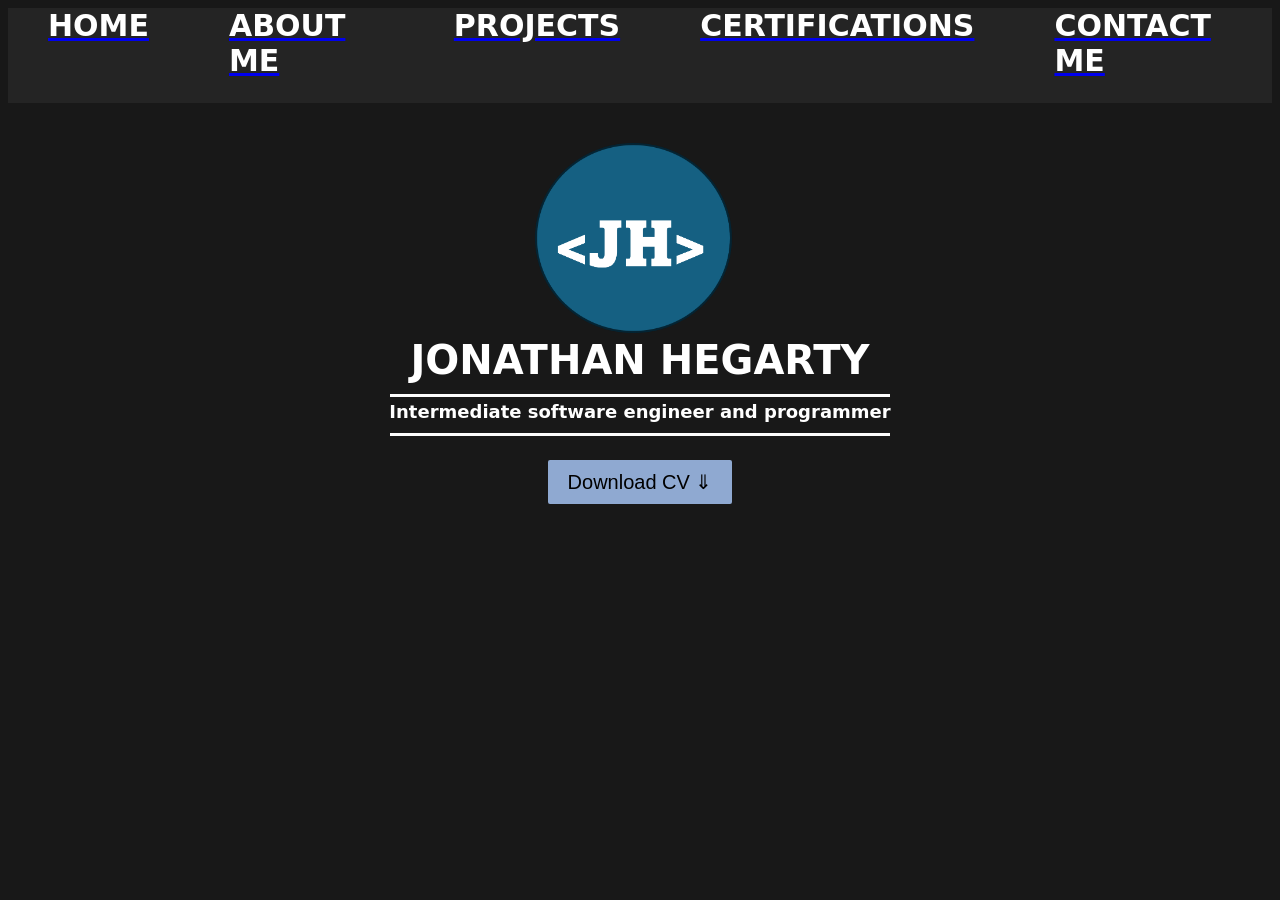
==== index.html @ aac06970 "Rename home.html to index.html" ====
<!DOCTYPE html>
<html>
  <head>
    <title>
      Jonathan-Hegarty.com
    </title>
</style>

    <Link rel = "stylesheet" href = "Styles/container.css">
    <Link rel = "stylesheet" href = "Styles/images.css">
    <Link rel = "stylesheet" href = "Styles/text.css">
    <Link rel = "stylesheet" href = "Styles/buttons.css">

  </head>
  <body style="background-color:rgb(24, 24, 24);">
    <div class="container">
      <div><a href = "home.html"><span class="header-link">HOME</span></div>
      <div><a href = "about-me.html"><span class="header-link">ABOUT ME</span></a> </div>
      <div><a href = "projects.html"><span class="header-link">PROJECTS</span></a></div>
      <div><a href = "certifications.html"><span class="header-link">CERTIFICATIONS</span></a></div>
      <div><a href = "contact-me.html"><span class="header-link">CONTACT ME</span></a></div>
    </div>

   <div class= "elements">
    <div><img src = "Images/logo.png" class = "logo"></div>
    <div><p class = "name">JONATHAN HEGARTY</p></div>
    <div><img src = "Images/white.png" class = "border1"></div>
    <div><p class = "job-profile">Intermediate software engineer and programmer</p></div>
    <div><img src = "Images/white.png" class = "border2"></div>
    <div><Button class ="download-cv"> Download CV &#8659;</Button></div>
  </div>

 
  </body>
</html>
---- Styles/container.css ----
.container {
      display: flex;
      background-color: rgb(36, 36, 36);
      margin: 0;
      padding-bottom: 10px;
      justify-content: space-around;
    }

    .container div {
      background-color: rgb(36, 36, 36);
      color: white;
      margin-bottom: 10px;
      margin-left: 10px;
      margin-right: 10px;
      padding-top: 0px;
      font-size: 30px;
      font-family: system-ui, -apple-system, BlinkMacSystemFont, 'Segoe UI', Roboto, Oxygen, Ubuntu, Cantarell, 'Open Sans', 'Helvetica Neue', sans-serif;
      font-weight: bold;
      padding-bottom: 5px;
      padding-left: 30px;
      padding-right: 30px;
    }

    
    .header-link{
      color: white;
      text-decoration: none;
    }

    .elements{
            width: 100%;
      height: 100%;
  justify-content: center;
  align-items: center;
  text-align: center;
  min-height: 100px;

    }
---- Styles/images.css ----
.logo{
  margin-top: 40px;
  padding-left: 60px;
  width: 330px;
  height: 250px;
}


    @media (min-width: 900px) {
      .logo {
        width: 250px;
        height: 190px;
        padding-left: 40px;
      }
    }

    @media (min-width: 1500px) {
      .logo {
        margin-top: 40px;
        padding-left: 60px;
  width: 380px;
  height: 300px;
  margin-bottom: 10px;
      }
    }

    


.border1{
margin-top: 0px;

  width: 550px;
  height: 5px;
}

    @media (min-width: 990px) {
      .border1 {
        width: 500px;
          height: 3px;
       
      }
    }

    
    @media (min-width: 1500px) {
      .border1 {
        width: 750px;
          height: 5px;
      }
    }


.border2{

  width: 550px;
  height: 5px;
}

    @media (min-width: 990px) {
      .border2 {
        width: 500px;
          height: 3px;
       
      }
    }

        @media (min-width: 1500px) {
      .border2 {
        width: 750px;
          height: 5px;
      }
    }

.borderimg1{
    position:absolute;
  left:10px;
  top:80px; 
  width: 150px;
  height: 150px;
}
 .borderimg2{
  
        position:absolute;
    top:575px;
  width: 150px;
  height: 150px;
  rotate: 270deg;
 }

     @media (min-width: 990px) {
      .borderimg2 {
        position:absolute;
        top:475px;
        
      }

           @media (min-width: 1500px) {
      .borderimg2 {
        position:absolute;
        top:790px;
        
      }
    }
  }
---- Styles/text.css ----
.name{
  font-size: 50px;
  color: white;
  font-family: system-ui, -apple-system, BlinkMacSystemFont, 'Segoe UI', Roboto, Oxygen, Ubuntu, Cantarell, 'Open Sans', 'Helvetica Neue', sans-serif;
  font-weight: bold;
  margin-bottom: 0px;
  margin-top: 0px;
}

@media (min-width: 990px) {
      .name {
  font-size: 40px;
  margin-left: 0px;
      }
    }


    @media (min-width: 1500px) {
      .name {
  font-size: 70px;
  margin-bottom: 0px;
  margin-top: 0px;
      }
    }
.job-profile{
  font-size: 22px;
  color: white;
  font-family: system-ui, -apple-system, BlinkMacSystemFont, 'Segoe UI', Roboto, Oxygen, Ubuntu, Cantarell, 'Open Sans', 'Helvetica Neue', sans-serif;
  font-weight: bold;
  margin-top: 0px;
  margin-bottom: 0px;
}

@media (min-width: 990px) {
      .job-profile {
  font-size: 18px;
  margin-left: 0px;
      }
    }
    @media (min-width: 1500px) {
      .job-profile {
  font-size: 30px;
      }
    }
.project-list{
  font-size: 45px;
  margin-top: 10px;
  margin-bottom: 0px;
  margin-left: 40px;
  color: white;
  font-family: system-ui, -apple-system, BlinkMacSystemFont, 'Segoe UI', Roboto, Oxygen, Ubuntu, Cantarell, 'Open Sans', 'Helvetica Neue', sans-serif;
  font-weight:50px;
}
.project-list-part{
  font-size:25px;
  margin-top: 20px;
  margin-left: 40px;
  margin-bottom: 5px;
  color: white;
  font-family: system-ui, -apple-system, BlinkMacSystemFont, 'Segoe UI', Roboto, Oxygen, Ubuntu, Cantarell, 'Open Sans', 'Helvetica Neue', sans-serif;
}
.project-list-download{
  font-size:20px;
  margin-top:0px;
  margin-left: 40px;
  color: rgba(0, 162, 255, 0.952);
  font-family: system-ui, -apple-system, BlinkMacSystemFont, 'Segoe UI', Roboto, Oxygen, Ubuntu, Cantarell, 'Open Sans', 'Helvetica Neue', sans-serif;
}





.contact-details{
  font-size: 20px;
  margin-top: 0px;
  margin-left: 40px;
  color: white;
  font-family: system-ui, -apple-system, BlinkMacSystemFont, 'Segoe UI', Roboto, Oxygen, Ubuntu, Cantarell, 'Open Sans', 'Helvetica Neue', sans-serif;
  font-style: italic;
}

.contact-header{
  margin-bottom: 3px;
  color: white;
  font-family: system-ui, -apple-system, BlinkMacSystemFont, 'Segoe UI', Roboto, Oxygen, Ubuntu, Cantarell, 'Open Sans', 'Helvetica Neue', sans-serif;
  font-size: 30px;
    margin-left: 40px;
  font-style: bold;
}
---- Styles/buttons.css ----
.download-cv{
    color:black;
    padding-top: 10px;
    padding-bottom: 10px;
    margin-left: 0px;
    margin-top: 40px;
    padding-left: 20px;
    padding-right: 20px;
    font-size: 30px;
    background-color: rgb(143, 169, 209);
    border-radius: 2px;
    border: none;
    transition: opacity 0.15s;     transition: color 0.15s;
    
}

    @media (min-width: 990px) {
      .download-cv {
        font-size: 20px;
        margin-top: 20px;
      }
    }

        @media (min-width: 1500px) {
      .download-cv {
        font-size: 40px;
        margin-top: 40px;
      }
    }

.download-cv:hover{
    opacity: 0.75;
}

.download-cv:active{
    opacity: 0.75;; 
    color: white;
}
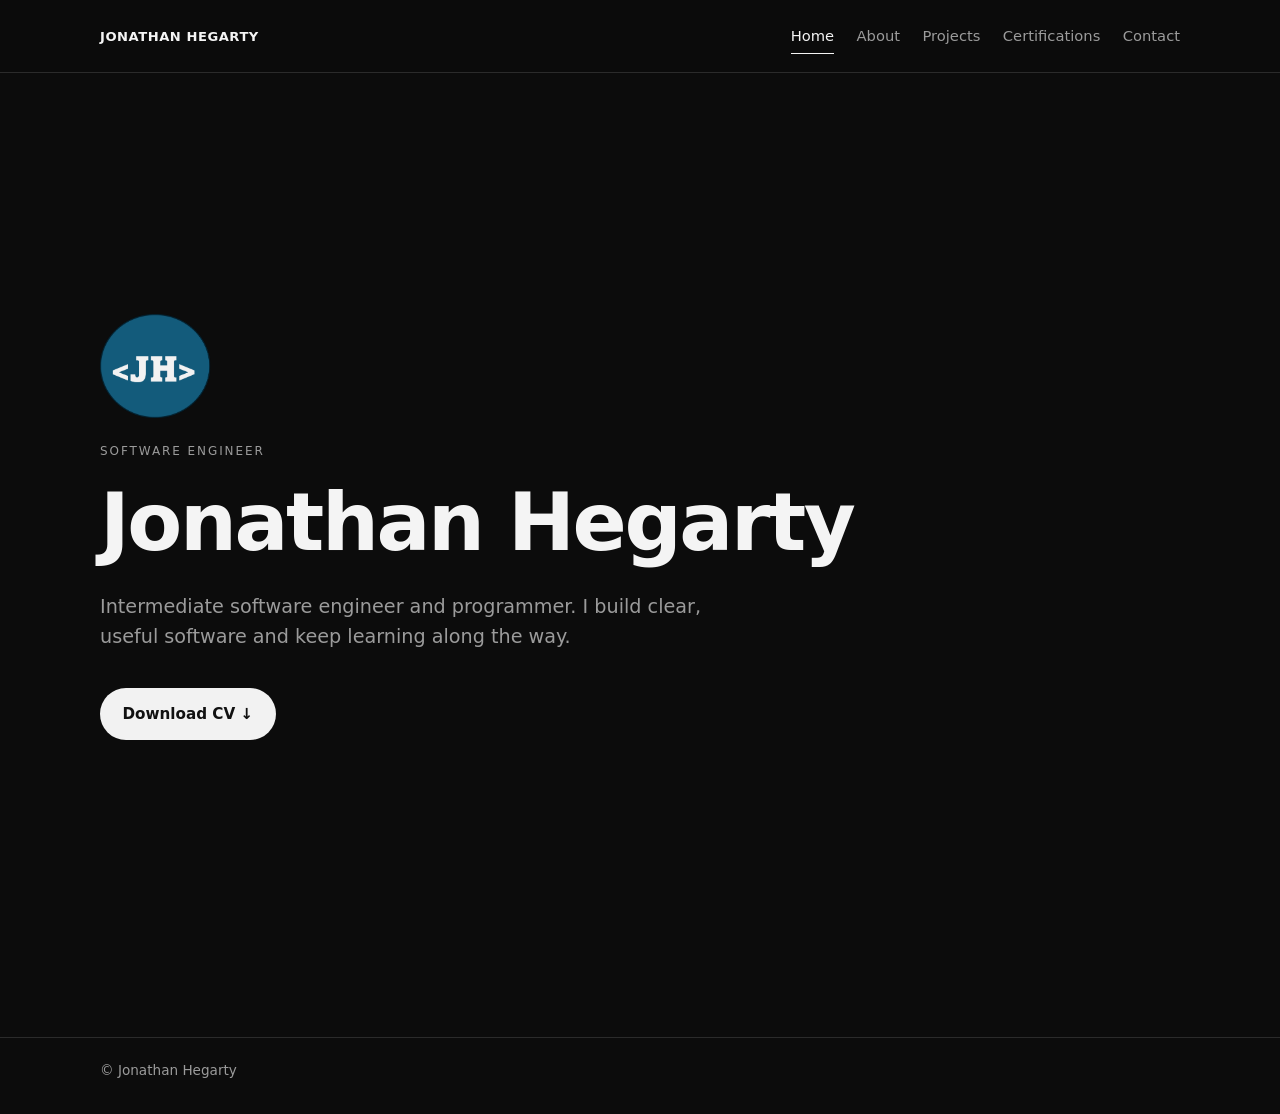
==== commit 68b7c197: "Add files via upload" ====
--- a/index.html
+++ b/index.html
@@ -1,35 +1,39 @@
 <!DOCTYPE html>
-<html>
+<html lang="en">
   <head>
-    <title>
-      Jonathan-Hegarty.com
-    </title>
-</style>
+    <meta charset="UTF-8">
+    <meta name="viewport" content="width=device-width, initial-scale=1.0">
+    <title>Jonathan Hegarty</title>
+    <link rel="stylesheet" href="Styles/main.css">
+  </head>
+  <body>
+    <header class="site-header">
+      <div class="nav-wrap">
+        <a class="brand" href="index.html">Jonathan Hegarty</a>
+        <input type="checkbox" id="nav-toggle" class="nav-toggle">
+        <label for="nav-toggle" class="nav-toggle-label" aria-label="Open menu"><span></span></label>
+        <nav class="nav">
+          <a href="index.html" class="is-active">Home</a>
+          <a href="about-me.html">About</a>
+          <a href="projects.html">Projects</a>
+          <a href="certifications.html">Certifications</a>
+          <a href="contact-me.html">Contact</a>
+        </nav>
+      </div>
+    </header>
 
-    <Link rel = "stylesheet" href = "Styles/container.css">
-    <Link rel = "stylesheet" href = "Styles/images.css">
-    <Link rel = "stylesheet" href = "Styles/text.css">
-    <Link rel = "stylesheet" href = "Styles/buttons.css">
+    <main>
+      <section class="hero">
+        <img src="Images/logo.png" alt="Jonathan Hegarty logo" class="hero-logo">
+        <p class="eyebrow">Software engineer</p>
+        <h1>Jonathan Hegarty</h1>
+        <p class="lede">Intermediate software engineer and programmer. I build clear, useful software and keep learning along the way.</p>
+        <a class="btn" href="Jonathan-Hegarty_CV.docx" download="Jonathan-Hegarty_CV.docx">Download CV ↓</a>
+      </section>
+    </main>
 
-  </head>
-  <body style="background-color:rgb(24, 24, 24);">
-    <div class="container">
-      <div><a href = "home.html"><span class="header-link">HOME</span></div>
-      <div><a href = "about-me.html"><span class="header-link">ABOUT ME</span></a> </div>
-      <div><a href = "projects.html"><span class="header-link">PROJECTS</span></a></div>
-      <div><a href = "certifications.html"><span class="header-link">CERTIFICATIONS</span></a></div>
-      <div><a href = "contact-me.html"><span class="header-link">CONTACT ME</span></a></div>
-    </div>
-
-   <div class= "elements">
-    <div><img src = "Images/logo.png" class = "logo"></div>
-    <div><p class = "name">JONATHAN HEGARTY</p></div>
-    <div><img src = "Images/white.png" class = "border1"></div>
-    <div><p class = "job-profile">Intermediate software engineer and programmer</p></div>
-    <div><img src = "Images/white.png" class = "border2"></div>
-    <div><Button class ="download-cv"> Download CV &#8659;</Button></div>
-  </div>
-
- 
+    <footer class="site-footer">
+      <p>© Jonathan Hegarty</p>
+    </footer>
   </body>
 </html>
--- a/Styles/main.css
+++ b/Styles/main.css
@@ -0,0 +1,413 @@
+:root {
+  --bg: #0c0c0c;
+  --surface: #161616;
+  --surface-2: #1d1d1d;
+  --border: #2b2b2b;
+  --text: #f4f4f4;
+  --muted: #9b9b9b;
+  --accent: #f2f2f2;
+  --max: 1080px;
+  --radius: 14px;
+}
+
+* {
+  box-sizing: border-box;
+}
+
+html {
+  scroll-behavior: smooth;
+}
+
+body {
+  margin: 0;
+  min-height: 100vh;
+  background: var(--bg);
+  color: var(--text);
+  font-family: Inter, system-ui, -apple-system, "Segoe UI", Roboto, sans-serif;
+  line-height: 1.6;
+}
+
+img {
+  max-width: 100%;
+  display: block;
+}
+
+a {
+  color: inherit;
+}
+
+.site-header {
+  position: sticky;
+  top: 0;
+  z-index: 20;
+  background: rgba(12, 12, 12, 0.9);
+  backdrop-filter: blur(12px);
+  border-bottom: 1px solid var(--border);
+}
+
+.nav-wrap {
+  width: min(var(--max), calc(100% - 2rem));
+  margin: 0 auto;
+  min-height: 72px;
+  display: flex;
+  align-items: center;
+  justify-content: space-between;
+  gap: 1rem;
+}
+
+.brand {
+  text-decoration: none;
+  font-weight: 650;
+  letter-spacing: 0.04em;
+  text-transform: uppercase;
+  font-size: 0.82rem;
+}
+
+.nav-toggle {
+  position: absolute;
+  opacity: 0;
+  pointer-events: none;
+}
+
+.nav-toggle-label {
+  display: none;
+  width: 42px;
+  height: 42px;
+  border: 1px solid var(--border);
+  border-radius: 10px;
+  align-items: center;
+  justify-content: center;
+  cursor: pointer;
+}
+
+.nav-toggle-label span,
+.nav-toggle-label span::before,
+.nav-toggle-label span::after {
+  display: block;
+  width: 18px;
+  height: 1.5px;
+  background: var(--text);
+  position: relative;
+}
+
+.nav-toggle-label span::before,
+.nav-toggle-label span::after {
+  content: "";
+  position: absolute;
+  left: 0;
+}
+
+.nav-toggle-label span::before {
+  top: -6px;
+}
+
+.nav-toggle-label span::after {
+  top: 6px;
+}
+
+.nav {
+  display: flex;
+  gap: 0.25rem 1.4rem;
+}
+
+.nav a {
+  text-decoration: none;
+  color: var(--muted);
+  font-size: 0.92rem;
+  padding: 0.35rem 0;
+  border-bottom: 1px solid transparent;
+}
+
+.nav a:hover,
+.nav a.is-active {
+  color: var(--text);
+  border-bottom-color: var(--text);
+}
+
+main {
+  width: min(var(--max), calc(100% - 2rem));
+  margin: 0 auto;
+  padding: 3.5rem 0 5rem;
+}
+
+.hero {
+  min-height: calc(100vh - 72px);
+  display: flex;
+  flex-direction: column;
+  justify-content: center;
+  align-items: flex-start;
+  gap: 1rem;
+  padding: 2rem 0 4rem;
+}
+
+.hero-logo {
+  width: min(140px, 36vw);
+  height: auto;
+  margin-bottom: 0.5rem;
+  opacity: 0.95;
+}
+
+.eyebrow {
+  color: var(--muted);
+  letter-spacing: 0.16em;
+  text-transform: uppercase;
+  font-size: 0.75rem;
+  margin: 0;
+}
+
+h1,
+h2,
+h3 {
+  font-weight: 600;
+  letter-spacing: -0.03em;
+  line-height: 1.15;
+  margin: 0;
+}
+
+h1 {
+  font-size: clamp(2.4rem, 7vw, 5rem);
+}
+
+h2 {
+  font-size: clamp(1.6rem, 4vw, 2.2rem);
+  margin-bottom: 0.8rem;
+}
+
+.lede {
+  max-width: 38rem;
+  color: var(--muted);
+  font-size: clamp(1rem, 2.2vw, 1.2rem);
+  margin: 0.4rem 0 1.2rem;
+}
+
+.btn {
+  display: inline-flex;
+  align-items: center;
+  justify-content: center;
+  gap: 0.5rem;
+  text-decoration: none;
+  background: var(--accent);
+  color: #111;
+  border: 0;
+  border-radius: 999px;
+  padding: 0.85rem 1.4rem;
+  font-size: 0.95rem;
+  font-weight: 600;
+  cursor: pointer;
+  transition: opacity 0.15s ease, transform 0.15s ease;
+}
+
+.btn:hover {
+  opacity: 0.86;
+}
+
+.btn:active {
+  transform: translateY(1px);
+}
+
+.page-header {
+  margin-bottom: 2.4rem;
+  max-width: 40rem;
+}
+
+.page-header p {
+  color: var(--muted);
+  margin: 0.7rem 0 0;
+}
+
+.about-layout {
+  display: grid;
+  grid-template-columns: 0.9fr 1.1fr;
+  gap: 2.5rem;
+  align-items: start;
+  margin-bottom: 3.5rem;
+}
+
+.portrait {
+  width: 100%;
+  aspect-ratio: 4 / 3;
+  object-fit: cover;
+  border-radius: var(--radius);
+  border: 1px solid var(--border);
+}
+
+.about-copy p {
+  color: var(--muted);
+  margin: 0 0 1rem;
+}
+
+.photo-grid {
+  display: grid;
+  grid-template-columns: repeat(2, minmax(0, 1fr));
+  gap: 1.2rem;
+}
+
+.photo-card {
+  background: var(--surface);
+  border: 1px solid var(--border);
+  border-radius: var(--radius);
+  overflow: hidden;
+}
+
+.photo-card img {
+  width: 100%;
+  aspect-ratio: 16 / 10;
+  object-fit: cover;
+}
+
+.photo-card figcaption {
+  padding: 0.9rem 1rem 1.1rem;
+}
+
+.photo-card h3 {
+  font-size: 1rem;
+  margin-bottom: 0.25rem;
+}
+
+.photo-card p {
+  margin: 0;
+  color: var(--muted);
+  font-size: 0.92rem;
+}
+
+.card-grid {
+  display: grid;
+  grid-template-columns: repeat(auto-fit, minmax(240px, 1fr));
+  gap: 1.1rem;
+}
+
+.card {
+  background: var(--surface);
+  border: 1px solid var(--border);
+  border-radius: var(--radius);
+  padding: 1.3rem 1.25rem 1.4rem;
+  display: flex;
+  flex-direction: column;
+  gap: 0.6rem;
+}
+
+.card p {
+  color: var(--muted);
+  margin: 0;
+  flex: 1;
+}
+
+.card a {
+  color: var(--text);
+  font-size: 0.92rem;
+}
+
+.cert-card {
+  background: var(--surface);
+  border: 1px solid var(--border);
+  border-radius: var(--radius);
+  overflow: hidden;
+  max-width: 720px;
+}
+
+.cert-card img {
+  width: 100%;
+  height: auto;
+}
+
+.cert-card .card-body {
+  padding: 1.1rem 1.2rem 1.3rem;
+}
+
+.cert-card p {
+  margin: 0.35rem 0 0;
+  color: var(--muted);
+}
+
+.contact-list {
+  display: grid;
+  gap: 1rem;
+  max-width: 560px;
+}
+
+.contact-item {
+  background: var(--surface);
+  border: 1px solid var(--border);
+  border-radius: var(--radius);
+  padding: 1.15rem 1.2rem;
+}
+
+.contact-item span {
+  display: block;
+  color: var(--muted);
+  font-size: 0.8rem;
+  letter-spacing: 0.08em;
+  text-transform: uppercase;
+  margin-bottom: 0.35rem;
+}
+
+.contact-item a {
+  color: var(--text);
+  text-decoration: none;
+  word-break: break-word;
+}
+
+.contact-item a:hover {
+  text-decoration: underline;
+}
+
+.site-footer {
+  border-top: 1px solid var(--border);
+  color: var(--muted);
+  font-size: 0.85rem;
+}
+
+.site-footer p {
+  width: min(var(--max), calc(100% - 2rem));
+  margin: 0 auto;
+  padding: 1.4rem 0 2rem;
+}
+
+@media (max-width: 800px) {
+  .nav-toggle-label {
+    display: flex;
+  }
+
+  .nav {
+    display: none;
+    position: absolute;
+    top: 72px;
+    left: 0;
+    right: 0;
+    background: #111;
+    border-bottom: 1px solid var(--border);
+    flex-direction: column;
+    padding: 0.6rem 1rem 1rem;
+    gap: 0;
+  }
+
+  .nav a {
+    padding: 0.8rem 0.2rem;
+    border-bottom: 1px solid var(--border);
+  }
+
+  .nav-toggle:checked ~ .nav {
+    display: flex;
+  }
+
+  .about-layout,
+  .photo-grid {
+    grid-template-columns: 1fr;
+  }
+
+  .hero {
+    min-height: auto;
+    padding-top: 2.5rem;
+  }
+}
+
+@media (max-width: 480px) {
+  main {
+    padding-top: 2.2rem;
+  }
+
+  .card,
+  .contact-item {
+    padding: 1.05rem;
+  }
+}
